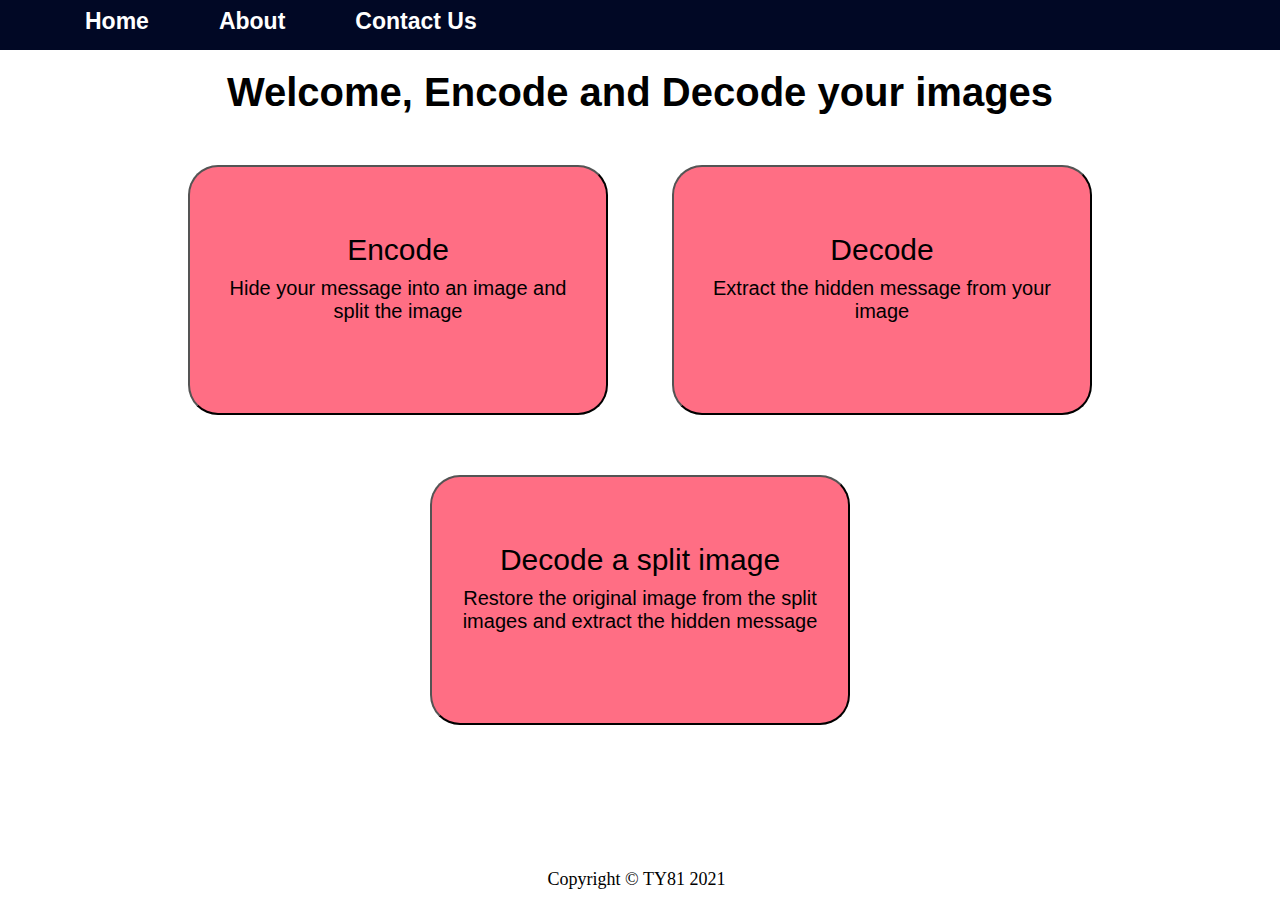
==== templates/index.html @ 11b993ed "complete functionality" ====
<!DOCTYPE html>
<html lang="en">
<head>
    <meta charset="UTF-8">
    <meta http-equiv="X-UA-Compatible" content="IE=edge">
    <meta name="viewport" content="width=device-width, initial-scale=1.0">
    <title>Visual Cryptography</title>
    <link rel="stylesheet" href="../static/css/style.css">
    <link rel="stylesheet" href="../static/css/styleIndex.css">
</head>
<body>
    <div class="navbar">
        <ul>
            <li><a href="/">Home</a></li>
            <li><a href="#">About</a></li>
            <li><a href="#">Contact Us</a></li>
        </ul>
    </div>

    <h1 class="greeting">Welcome, Encode and Decode your images</h1>
    <div class="buttons">
        <a href="/encode">
            <button>Encode <br>
                <p class="info">Hide your message into an image and split the image</p>
            </button>
        </a>
        <a href="/decode">
            <button>Decode <br>
                <p class="info">Extract the hidden message from your image</p>
            </button>
        </a>
        <a href="/decodeWithSplit">
            <button>Decode a split image <br>
                <p class="info">Restore the original image from the split images and extract the hidden message</p>
            </button>
        </a>
    </div>

    <footer>Copyright &copy; TY81 2021</footer>
</body>
</html>
---- static/css/style.css ----
*{
    margin: 0;
    padding: 0;
}

.navbar{
    width: 100%;
    height: 50px;
    background-color: rgb(1, 8, 37);
    color: white;
    padding: auto;
}
.navbar ul{
    list-style-type: none;
    font-size: 23px;
    padding: 8px 50px;
    font-weight: bold;
    font-family: sans-serif;
    display: flex;
    margin: auto;
}
.navbar li{
    margin: 0 35px;
}
.navbar a{
    text-decoration: none;
    color: white;
}

/* ------------------------------------------content--------------------------------------------------------- */
.greeting{
    font-size: 40px;
    font-family: sans-serif;
    text-align: center;
    margin: 20px 0;
}

.content{
    display: flex;
    flex-direction: row;
}

/* ------------------------------------------form--------------------------------------------------------- */
.file-picker-form{
    background-color: lightblue;
    height: 450px;
    width: 40%;
    border-radius: 30px;
    display: flex;
    flex-direction: column;
    align-items: center;
    padding: 30px 0;
    margin-left: 100px;
}

.file-picker-form p{
    font-size: 14px;
    margin-top: -18px;
    font-family: sans-serif;
}
.file-picker-form button{
    width: 150px;
    height: 70px;
    border-radius: 8px;
    margin: 20px 10px;
    font-size: 18px;

}

.message{
    width: 80%;
    height: 70px;
    border: 1px solid black;
    border-radius: 10px;
    font-size: medium;
    font-family: sans-serif;
    padding: 10px;
    margin: 20px 0;
}

.file-picker{
    width: 250px;
    height: auto;
    margin: 20px 0;
    font-size: 18px;
}

/* ---------------------------------------------------card-----------------------------------------------------------*/

.card-panel{
    width: 50%;
    display: flex;
    flex-direction: column;
    align-items: center;
    margin-left: 30px;
}
.card{
    background-color: lightgreen;
    width: 500px;
    height: 150px;
    border-radius: 20px;
    border: 1px solid black;
    margin: 20px 0;
    padding: 20px;
    font-size: 20px;
}

/* ---------------------------------------------------footer--------------------------------------------------- */
footer{
    padding: 10px;
    font-size: 18px;
    text-align: center;
    bottom: 0;
    position: absolute;
    left: 42%;
}
---- static/css/styleIndex.css ----
.body{
    font-family: sans-serif;
}
.buttons{
    text-align: center;
}

.buttons button{
    width: 420px;
    height: 250px;
    background-color: rgb(255, 110, 132);
    border-radius: 30px;
    margin: 30px;
    font-size: 30px;
    padding: 25px;
    padding-top: 0;
}

.info{
    font-size: 20px;
    margin-top: 10px;
}

a{
    text-decoration: none;
}
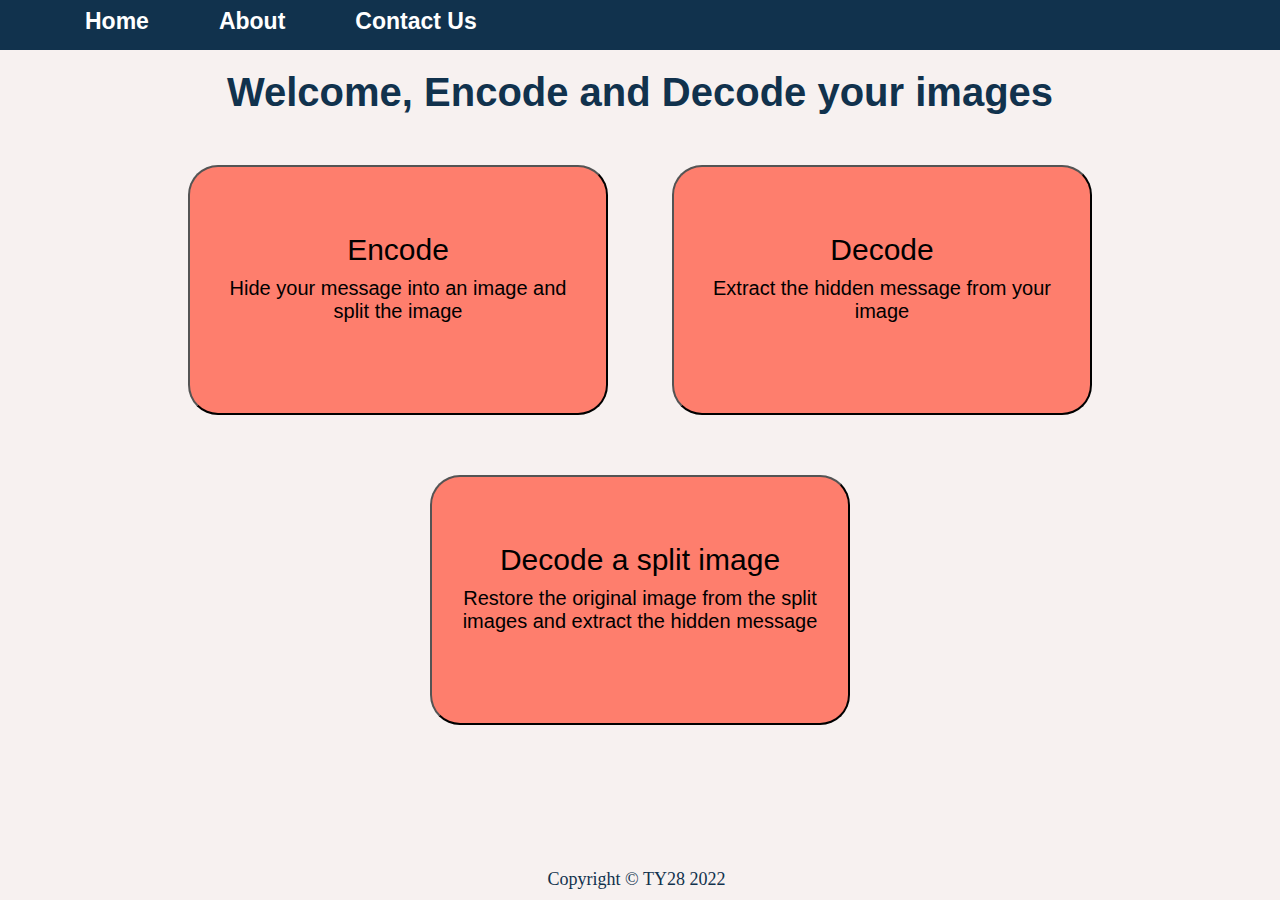
==== commit 3d34b1e1: "final changes" ====
--- a/templates/index.html
+++ b/templates/index.html
@@ -30,12 +30,13 @@
             </button>
         </a>
         <a href="/decodeWithSplit">
+        <!-- <a> -->
             <button>Decode a split image <br>
                 <p class="info">Restore the original image from the split images and extract the hidden message</p>
             </button>
         </a>
     </div>
 
-    <footer>Copyright &copy; TY81 2021</footer>
+    <footer>Copyright &copy; TY28 2022</footer>
 </body>
 </html>
--- a/static/css/style.css
+++ b/static/css/style.css
@@ -1,13 +1,18 @@
 *{
     margin: 0;
     padding: 0;
+}
+body{
+    background-color: #f7f1f0;
+    color: #11324D;
 }
 
 .navbar{
     width: 100%;
     height: 50px;
-    background-color: rgb(1, 8, 37);
-    color: white;
+    /* background-color: rgb(1, 8, 37); */
+    background-color: #11324D;
+    color: #E8E8E8;
     padding: auto;
 }
 .navbar ul{
@@ -42,7 +47,8 @@
 
 /* ------------------------------------------form--------------------------------------------------------- */
 .file-picker-form{
-    background-color: lightblue;
+    /* background-color: lightblue; */
+    background-color: #FE7E6D;
     height: 450px;
     width: 40%;
     border-radius: 30px;
@@ -64,7 +70,8 @@
     border-radius: 8px;
     margin: 20px 10px;
     font-size: 18px;
-
+    background-color: #11324D;
+    color: #E8E8E8;
 }
 
 .message{
@@ -95,7 +102,7 @@
     margin-left: 30px;
 }
 .card{
-    background-color: lightgreen;
+    /* background-color: lightgreen; */
     width: 500px;
     height: 150px;
     border-radius: 20px;
@@ -103,6 +110,9 @@
     margin: 20px 0;
     padding: 20px;
     font-size: 20px;
+    background-color: #FE7E6D;
+    color: black;
+    text-align: justify;
 }
 
 /* ---------------------------------------------------footer--------------------------------------------------- */
--- a/static/css/styleIndex.css
+++ b/static/css/styleIndex.css
@@ -3,17 +3,19 @@
 }
 .buttons{
     text-align: center;
+    cursor: pointer;
 }
 
 .buttons button{
     width: 420px;
     height: 250px;
-    background-color: rgb(255, 110, 132);
+    background-color: #FE7E6D;
     border-radius: 30px;
     margin: 30px;
     font-size: 30px;
     padding: 25px;
     padding-top: 0;
+    cursor: pointer;
 }
 
 .info{
